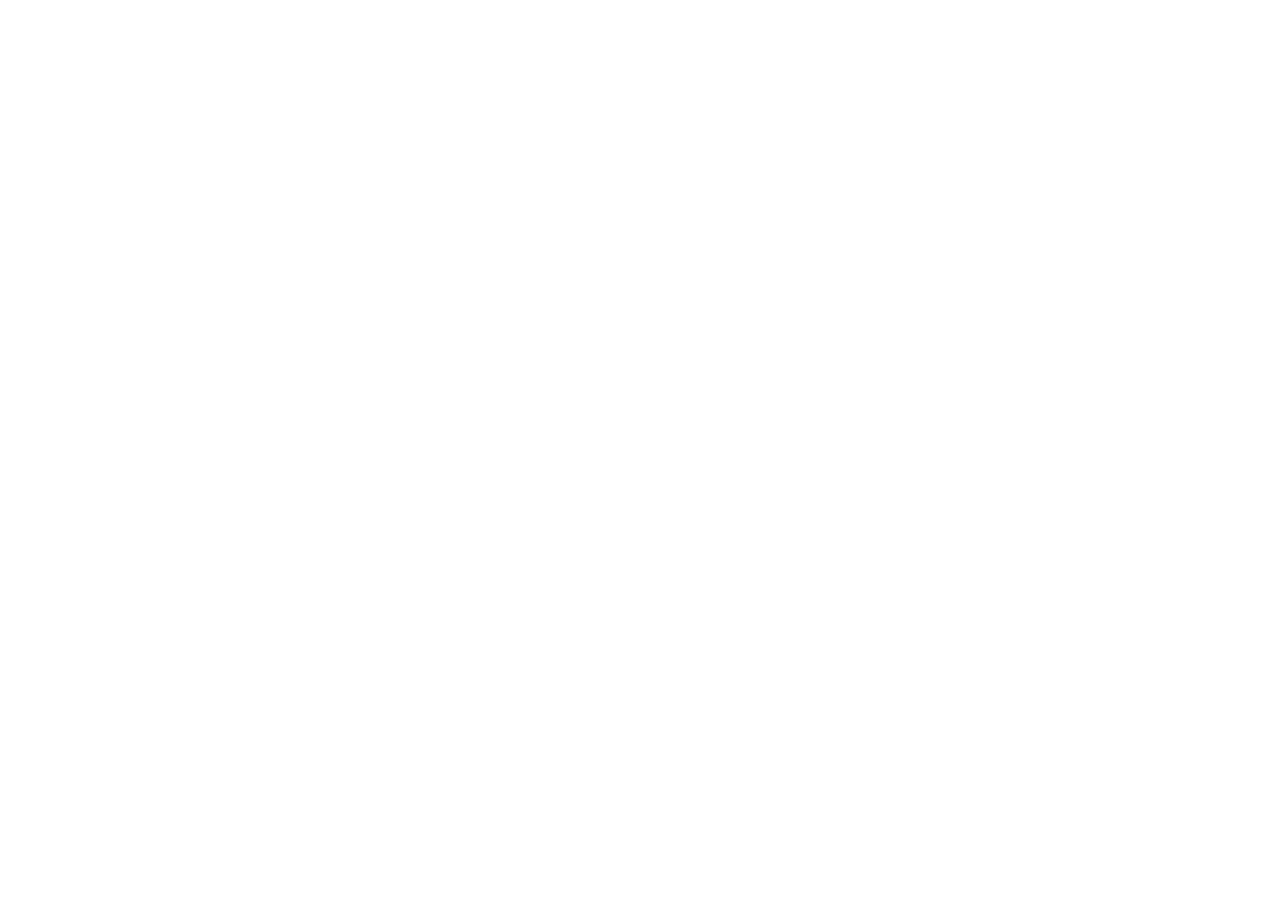
==== cssEight/index.html @ bea1cf50 "All about CSS" ====
<!DOCTYPE html>
<html lang="en">
  <head>
    <meta charset="UTF-8" />
    <title>CSS Tutorial</title>

    <link rel="stylesheet" type="text/css" href="stylesheet8.css" />
  </head>

  <body>
    <div id="div1"></div>
    <div id="div2"></div>
    <div id="div3"></div>
    <div id="div4"></div>

    <div id="div5"></div>
    <div id="div6"></div>
    <div id="div7"></div>
    <div id="div8"></div>

    <div id="div9"></div>

    <div id="div10"></div>
  </body>
</html>
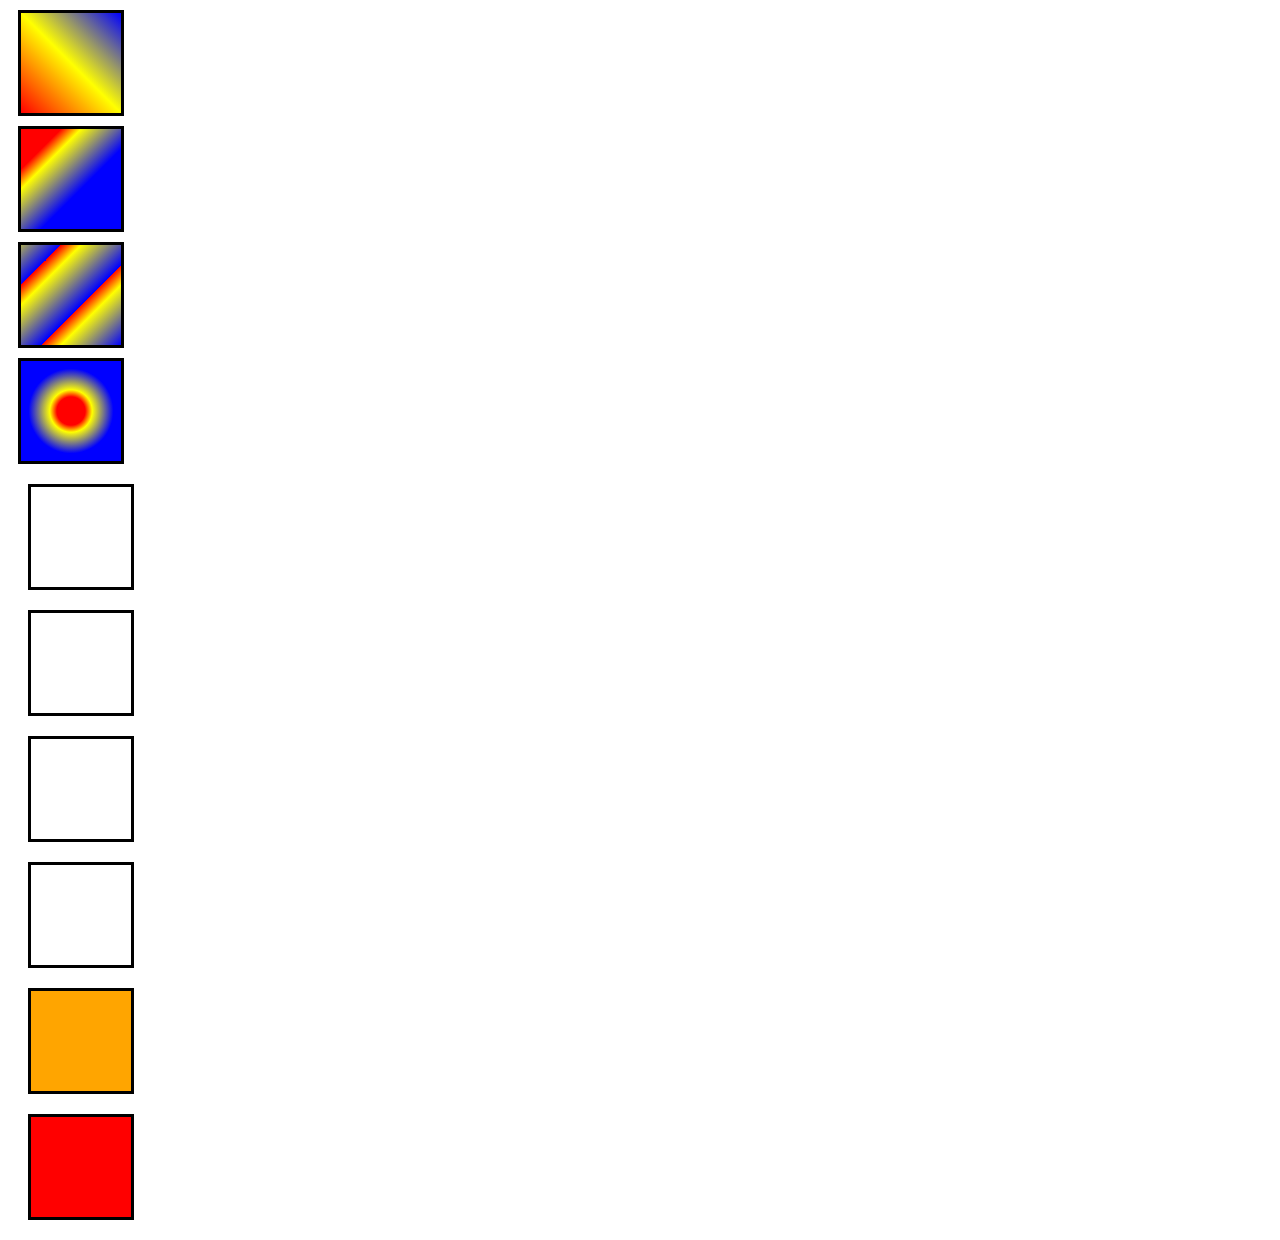
==== commit 0269e280: "update last file" ====
--- a/cssEight/index.html
+++ b/cssEight/index.html
@@ -4,7 +4,7 @@
     <meta charset="UTF-8" />
     <title>CSS Tutorial</title>
 
-    <link rel="stylesheet" type="text/css" href="stylesheet8.css" />
+    <link rel="stylesheet" type="text/css" href="main.css" />
   </head>
 
   <body>
--- a/cssEight/main.css
+++ b/cssEight/main.css
@@ -0,0 +1,154 @@
+/*
+Browsers add prefixes to property names before they are stable
+moz : Firefox, ms : IE, o : Opera and webkit : Chrome / Safari
+*/
+ 
+div#div1, div#div2, div#div3, div#div4{
+  height: 100px;
+  width: 100px;
+  margin: 10px;
+  border: 3px solid black;
+}
+ 
+/* Direction or left / right / top / bottom, color stops*/
+#div1{
+  background: -moz-linear-gradient(45deg, red, yellow, blue);
+  background: -webkit-linear-gradient(45deg, red, yellow, blue);
+  background: -ms-linear-gradient(45deg, red, yellow, blue);
+  background: -o-linear-gradient(45deg, red, yellow, blue);
+  background: linear-gradient(45deg, red, yellow, blue);
+}
+ 
+/* You can also define how much of the gradient each color takes up */
+#div2{
+  background: -moz-linear-gradient(left top, red 20%, yellow 30%, blue 60%);
+  background: -webkit-linear-gradient(left top, red 20%, yellow 30%, blue 60%);
+  background: -ms-linear-gradient(left top, red, yellow, blue);
+  background: -o-linear-gradient(left top, red, yellow, blue);
+  background: linear-gradient(left top, red, yellow, blue);
+}
+ 
+/* You can have the gradient repeat */
+#div3{
+  background: -moz-repeating-linear-gradient(left top, red 20%, yellow 30%, blue 60%);
+  background: -webkit-repeating-linear-gradient(left top, red 20%, yellow 30%, blue 60%);
+  background: -ms-repeating-linear-gradient(left top, red 20%, yellow 30%, blue 60%);
+  background: -o-repeating-linear-gradient(left top, red 20%, yellow 30%, blue 60%);
+  background: repeating-linear-gradient(left top, red 20%, yellow 30%, blue 60%);
+}
+ 
+/* Radial gradients are another option */
+#div4{
+  background: -moz-radial-gradient(red 20%, yellow 30%, blue 60%);
+  background: -webkit-radial-gradient(red 20%, yellow 30%, blue 60%);
+  background: -ms-radial-gradient(red 20%, yellow 30%, blue 60%);
+  background: -o-radial-gradient(red 20%, yellow 30%, blue 60%);
+  background: radial-gradient(red 20%, yellow 30%, blue 60%);
+}
+ 
+div#div5, div#div6, div#div7, div#div8{
+  height: 100px;
+  width: 100px;
+  margin: 20px;
+  border: 3px solid black;
+}
+ 
+/* Make an element scale when interacted with */
+#div5:hover{
+  -webkit-transform: scale(2);
+  -moz-transform: scale(2);
+  -o-transform: scale(2);
+  -ms-transform: scale(2);
+}
+ 
+/* Make an element rotate when interacted with
+Also have rotateX(deg) & rotateY(deg)*/
+#div6:hover{
+  -webkit-transform: rotate(45deg);
+  -moz-transform: rotate(45deg);
+  -o-transform: rotate(45deg);
+  -ms-transform: rotate(45deg);
+}
+ 
+/* Make an element skew Also have skewX(deg) & skewY(deg) */
+#div7:hover{
+  -webkit-transform: skew(20deg, 10deg);
+  -moz-transform: skew(20deg, 10deg);
+  -o-transform: skew(20deg, 10deg);
+  -ms-transform: skew(20deg, 10deg);
+}
+ 
+/* Make an element move Also have translateX(deg) & translateY(deg) */
+#div8:hover{
+  -webkit-transform: translate(20px, 20px);
+  -moz-transform: translate(20px, 20px);
+  -o-transform: translate(20px, 20px);
+  -ms-transform: translate(20px, 20px);
+}
+ 
+div#div9{
+  height: 100px;
+  width: 100px;
+  margin: 20px;
+  border: 3px solid black;
+  background: orange;
+}
+ 
+/* You can define a change to an element and have it slowly take effect
+Transition
+ease : Increasing change
+ease-in : Increase at start
+ease-out : Decrease at end
+ease-in-out : Increase at start, decrease at end
+linear : Constant change
+*/
+ 
+#div9:hover{
+  background: red;
+  border-radius: 20px;
+  -webkit-transition: 2s ease-in-out;
+  -ms-transition: 2s ease-in-out;
+  -o-transition: 2s ease-in-out;
+  -moz-transition: 2s ease-in-out;
+  transition: 2s ease-in-out;
+}
+ 
+div#div10, div#div11, div#div12{
+  height: 100px;
+  width: 100px;
+  margin: 20px;
+  border: 3px solid black;
+  background: red;
+}
+ 
+/* Animate by changing attributes over time
+Define name, duration, delay and the changes to make */
+ 
+div#div10{
+    width: 100px;
+    height: 100px;
+    background-color: red;
+    position: relative;
+    -webkit-animation-name: example;
+    -webkit-animation-duration: 4s;
+    -webkit-animation-delay: 2s;
+    animation-name: example;
+    animation-duration: 4s;
+    animation-delay: 2s;
+}
+ 
+@-webkit-keyframes example {
+    0%   {background-color:red; left:0px; top:0px;}
+    25%  {background-color:yellow; left:200px; top:0px;}
+    50%  {background-color:blue; left:200px; top:-200px;}
+    75%  {background-color:green; left:0px; top:-200px;}
+    100% {background-color:red; left:0px; top:0px;}
+}
+ 
+/* Standard syntax */
+@keyframes example {
+    0%   {background-color:red; left:0px; top:0px;}
+    25%  {background-color:yellow; left:200px; top:0px;}
+    50%  {background-color:blue; left:200px; top:-200px;}
+    75%  {background-color:green; left:0px; top:-200px;}
+    100% {background-color:red; left:0px; top:0px;}